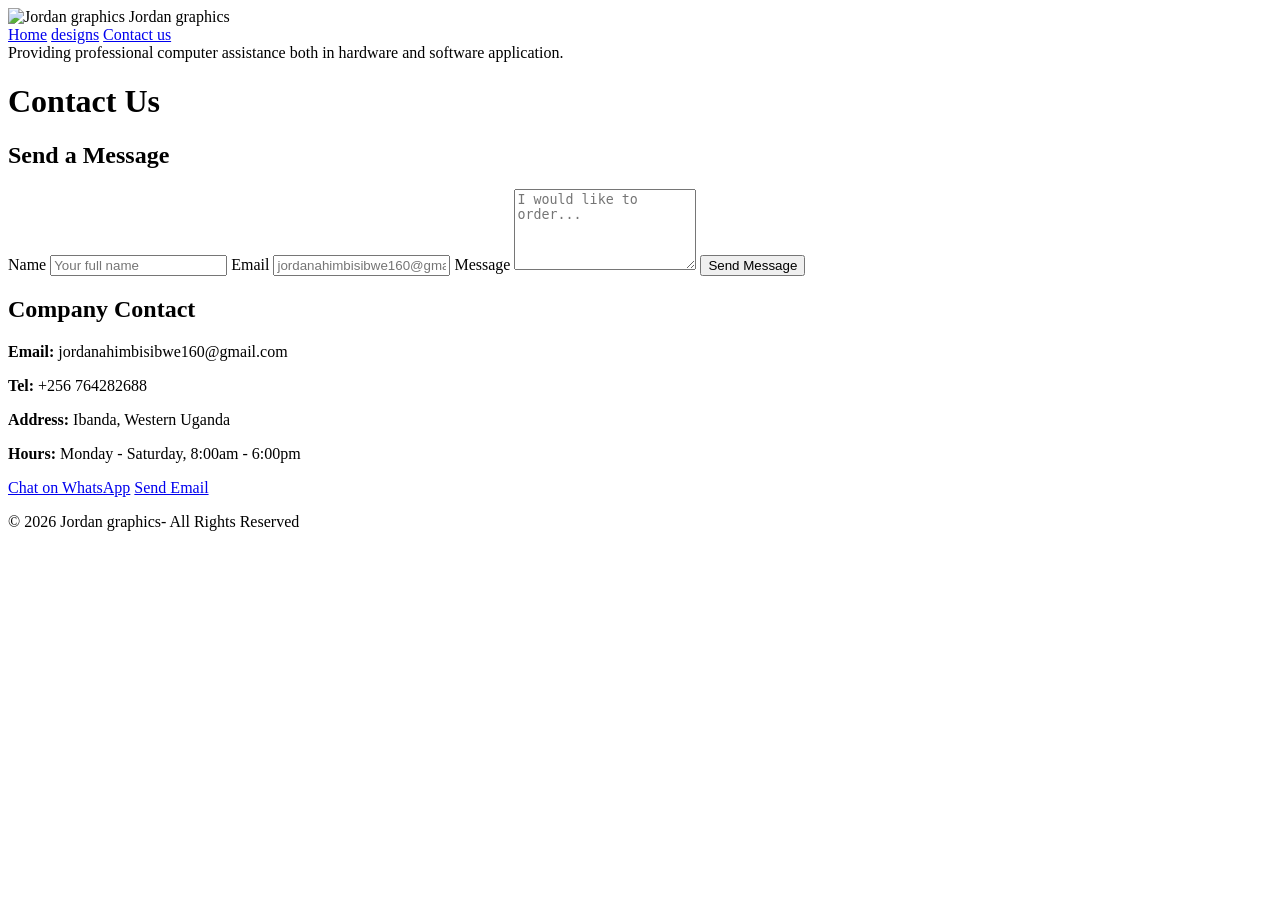
==== contact.html @ eba66798 "Rename CONTACT (1).HTML to contact.html" ====
<!DOCTYPE html>
<html lang="en">
<head>
  <meta charset="UTF-8">
  <meta name="viewport" content="width=device-width, initial-scale=1.0">
  <title>Jordan graphics</title>
  <link rel="stylesheet" href="style.css">
</head>
<body>
  <header>
    <div class="container header-content">
      <div class="logo">
        <img src="logo.jpg" alt="Jordan graphics">
        <span>Jordan graphics</span>
      </div>
      <nav class="navbar">
        <a href="index.html">Home</a>
        <a href="designs.html">designs</a>
        <a href="contact.html"class="active">Contact us</a>
      </nav>
    </div>
    <div class="banner">
       Providing professional computer assistance both in hardware and software application.
    </div>
  </header>

<main class="container">
  <h1>Contact Us</h1>
  
  <div class="contact-grid">
    <section class="form-box">
      <h2>Send a Message</h2>
      <form id="contactForm">
        <label for="name">Name</label>
        <input type="text" id="name" name="name" placeholder="Your full name" required>

        <label for="email">Email</label>
        <input type="email" id="email" name="email" placeholder="jordanahimbisibwe160@gmail.com" required>

        <label for="message">Message</label>
        <textarea id="message" name="message" rows="5" placeholder="I would like to order..." required></textarea>

        <button type="submit" class="btn">Send Message</button>
      </form>
      <p id="formStatus"></p>
    </section>

    <section class="info-box">
      <h2>Company Contact</h2>
      <p><strong>Email:</strong> jordanahimbisibwe160@gmail.com</p>
      <p><strong>Tel:</strong> +256 764282688</p>
      <p><strong>Address:</strong> Ibanda, Western Uganda</p>
      <p><strong>Hours:</strong> Monday - Saturday, 8:00am - 6:00pm</p>
      
      <a href="https://wa.me/256764282688" class="btn" target="_blank">Chat on WhatsApp</a>
      <a href="mailto: jordanahimbisibwe160@gmail.com" class="btn-outline">Send Email</a>
    </section>
  </div>
</main>

<footer>
  <p>&copy; 2026 Jordan graphics- All Rights Reserved</p>
</footer>

<script>
document.getElementById('contactForm').addEventListener('submit', function(e){
  e.preventDefault();
  const name = document.getElementById('name').value;
  const msg = document.getElementById('message').value;
  document.getElementById('formStatus').textContent = `Thanks ${name}! Message received.`;
  document.getElementById('formStatus').style.color = "#22c55e";
  // Open WhatsApp with message
  window.open(`https://wa.me/256764282688?text=Hello Jordan, I'm ${name}. ${msg}`,'_blank');
  this.reset();
});
</script>
</body>
</html>
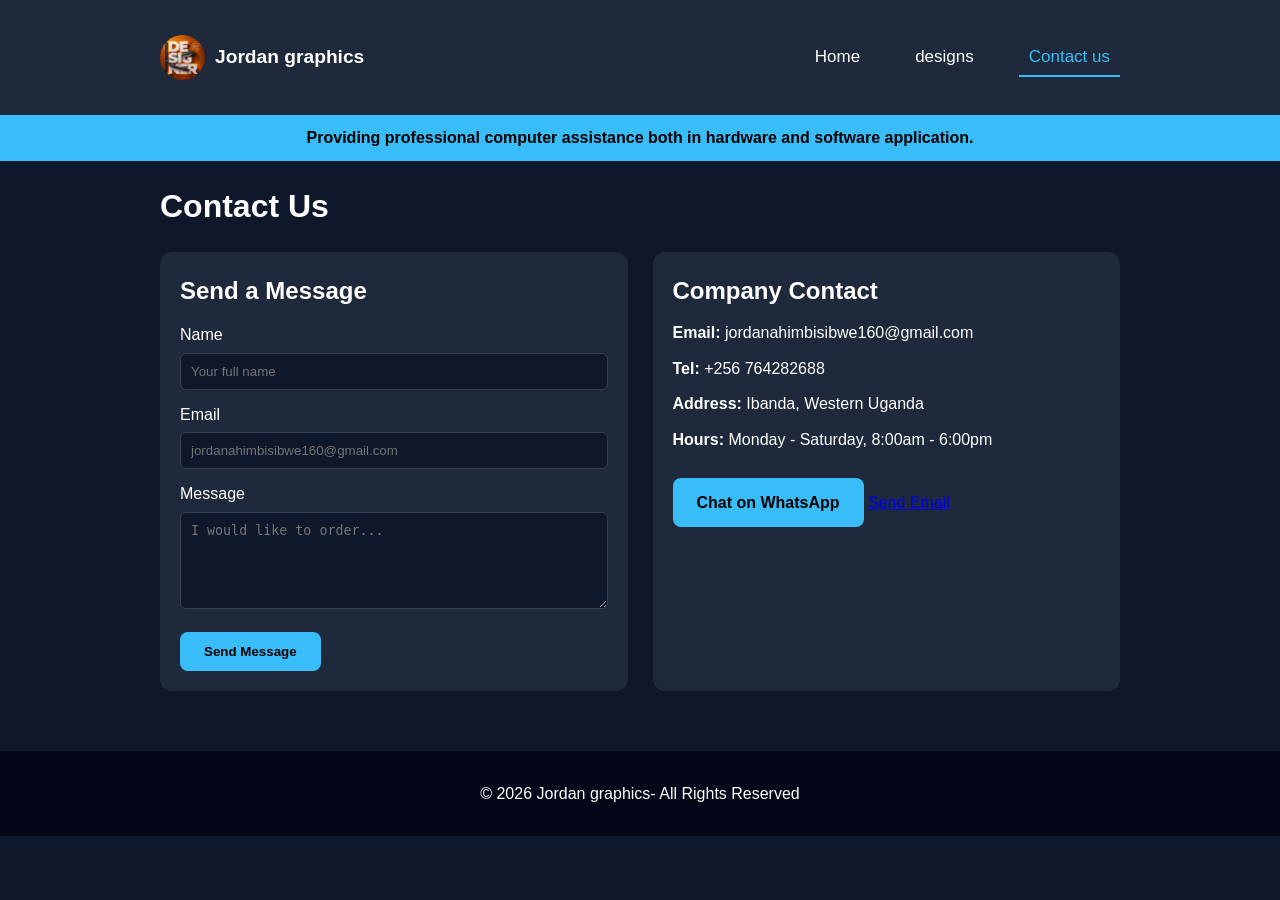
==== commit f48fbaf6: "Update logo image source in contact.html" ====
--- a/contact.html
+++ b/contact.html
@@ -10,7 +10,7 @@
   <header>
     <div class="container header-content">
       <div class="logo">
-        <img src="logo.jpg" alt="Jordan graphics">
+        <img src="logo (1).jpg" alt="Jordan graphics">
         <span>Jordan graphics</span>
       </div>
       <nav class="navbar">
--- a/style.css
+++ b/style.css
@@ -0,0 +1,124 @@
+* { margin: 0; padding: 0; box-sizing: border-box; }
+
+body {
+  font-family: Arial, sans-serif;
+  background: #0f172a;
+  color: #fff;
+  line-height: 1.6;
+}
+
+.container { max-width: 1000px; margin: auto; padding: 20px; }
+
+/* Header */
+header { background: #1e293b; padding-top: 15px; }
+.header-content { display: flex; justify-content: space-between; align-items: center; flex-wrap: wrap; }
+.logo { display: flex; align-items: center; gap: 10px; font-weight: bold; font-size: 1.2rem; }
+.logo img { width: 45px; height: 45px; border-radius: 50%; }
+.navbar a { color: #fff; text-decoration: none; margin-left: 15px; padding: 5px 10px; }
+.navbar a.active, .navbar a:hover { color: #38bdf8; border-bottom: 2px solid #38bdf8; }
+
+.banner { background: #38bdf8; color: #000; text-align: center; padding: 10px; font-weight: bold; margin-top: 15px; }
+
+/* Hero */
+.hero { text-align: center; padding: 60px 20px; }
+.hero h1 { font-size: 2.5rem; color: #38bdf8; margin-bottom: 15px; }
+.hours { margin-top: 20px; background: #1e293b; padding: 15px; border-radius: 8px; display: inline-block; }
+
+.btn { background: #38bdf8; color: #000; padding: 12px 24px; border: none; border-radius: 8px; text-decoration: none; font-weight: bold; display: inline-block; margin-top: 15px; }
+.btn:hover { background: #0ea5e9; }
+
+/* Footer */
+footer { background: #020617; padding: 30px 20px; margin-top: 40px; text-align: center; }
+.footer-grid { display: flex; justify-content: space-around; margin-top: 20px; flex-wrap: wrap; gap: 20px; text-align: left; }
+footer ul { list-style: none; }
+footer a { color: #38bdf8; text-decoration: none; }
+footer a:hover { text-decoration: underline; }
+* { margin: 0; padding: 0; box-sizing: border-box; }
+body { font-family: Arial, sans-serif; }
+
+header { background: #1e293b; }
+
+/* FIXED TOP BAR */
+.top-bar {
+  display: flex;
+  align-items: center;
+  justify-content: space-between;
+  padding: 15px 20px;
+}
+
+.logo-area {
+  display: flex;
+  align-items: center;
+  gap: 10px;
+  white-space: nowrap; /* STOPS "EcoFresh Organics" breaking into 2 lines */
+}
+
+.logo-area img {
+  width: 55px;
+  height: 55px;
+  background: white;
+  border-radius: 50%;
+  border: 2px solid #22c55e;
+}
+
+.logo-area h1 {
+  font-size: 20px;
+  color: white;
+  white-space: nowrap;
+}
+
+/* FIXED NAV - NO PURPLE */
+nav {
+  display: flex;
+  gap: 20px;
+  flex-wrap: nowrap;
+}
+
+nav a {
+  color: white !important; /* kills purple */
+  text-decoration: none !important; /* kills underline */
+  font-size: 17px;
+  padding-bottom: 4px;
+}
+
+nav a.active {
+  color: #38bdf8 !important;
+  border-bottom: 3px solid #38bdf8;
+}
+
+/* BLUE BANNER */
+.promo {
+  background: #7dd3fc;
+  color: black;
+  padding: 12px 20px;
+  font-weight: bold;
+  font-size: 18px;
+}
+
+/* Mobile fix */
+@media (max-width: 600px) {
+  .top-bar { flex-direction: column; align-items: flex-start; gap: 10px; }
+  nav { width: 100%; justify-content: space-between; }
+}
+.nav{display:flex;justify-content:space-between;align-items:center}
+.grid{display:grid;grid-template-columns:repeat(auto-fit,minmax(200px,1fr));gap:20px;margin-top:20px}
+.card{background:#1e293b;padding:15px;border-radius:12px;text-align:center}
+.card img {
+  width: 100%;
+  height: auto; /* show full image, no crop */
+  max-height: 280px;
+  object-fit: contain; /* shows whole picture */
+  background: #ffffff; /* white background for PNGs like your suit photo */
+  border-radius: 8px;
+  display: block;
+}
+.actions{text-align:center;margin:25px 0}
+#clear{background:none;border:1px solid #38bdf8;color:#38bdf8;padding:10px 20px;border-radius:8px;cursor:pointer}
+
+.contact-grid{display:grid;grid-template-columns:1fr 1fr;gap:25px;margin-top:20px}
+.form-box,.info-box{background:#1e293b;padding:20px;border-radius:12px}
+.form-box label{display:block;margin:12px 0 5px}
+.form-box input,.form-box textarea{width:100%;padding:10px;border-radius:6px;border:1px solid #334155;background:#0f172a;color:#fff}
+.form-box input:focus,.form-box textarea:focus{outline:none;border-color:#38bdf8}
+.info-box p{margin:10px 0}
+@media(max-width:700px){.contact-grid{grid-template-columns:1fr}}
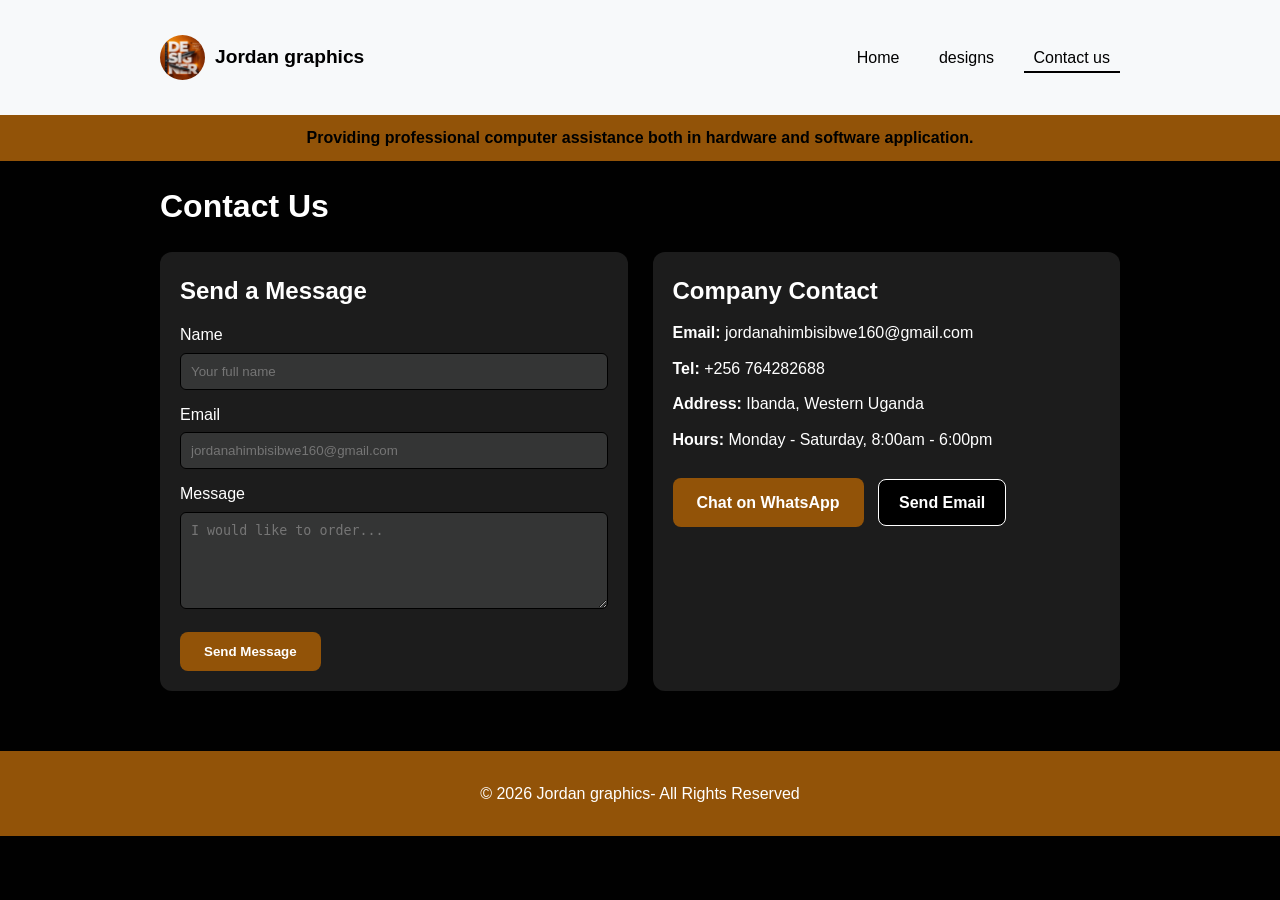
==== commit 31d0fb1f: "Change logo text color to black Updated the text color of the logo name to black." ====
--- a/contact.html
+++ b/contact.html
@@ -11,7 +11,7 @@
     <div class="container header-content">
       <div class="logo">
         <img src="logo (1).jpg" alt="Jordan graphics">
-        <span>Jordan graphics</span>
+        <span style="color: black;">Jordan graphics</span>
       </div>
       <nav class="navbar">
         <a href="index.html">Home</a>
--- a/style.css
+++ b/style.css
@@ -2,123 +2,208 @@
 
 body {
   font-family: Arial, sans-serif;
-  background: #0f172a;
+  background: #010101;
   color: #fff;
   line-height: 1.6;
 }
 
-.container { max-width: 1000px; margin: auto; padding: 20px; }
-
-/* Header */
-header { background: #1e293b; padding-top: 15px; }
-.header-content { display: flex; justify-content: space-between; align-items: center; flex-wrap: wrap; }
-.logo { display: flex; align-items: center; gap: 10px; font-weight: bold; font-size: 1.2rem; }
-.logo img { width: 45px; height: 45px; border-radius: 50%; }
-.navbar a { color: #fff; text-decoration: none; margin-left: 15px; padding: 5px 10px; }
-.navbar a.active, .navbar a:hover { color: #38bdf8; border-bottom: 2px solid #38bdf8; }
-
-.banner { background: #38bdf8; color: #000; text-align: center; padding: 10px; font-weight: bold; margin-top: 15px; }
+.container {
+   max-width: 1000px; 
+   margin: auto;
+    padding: 20px; 
+  }
+
+
+header { 
+  background: #f7f9fa;
+   padding-top: 15px;
+   }
+.header-content { 
+  display: flex; 
+  justify-content: space-between;
+   align-items: center;
+    flex-wrap: wrap; 
+  }
+.logo {
+   display: flex;
+    align-items: center;
+     gap: 10px; 
+     font-weight: bold;
+      font-size: 1.2rem;
+     }
+.logo img { 
+  width: 45px;
+   height: 45px;
+    border-radius: 50%; 
+  }
+.navbar a { 
+  color: #000000;
+   text-decoration: none;
+    margin-left: 15px;
+     padding: 5px 10px;
+     }
+.navbar a.active, .navbar a:hover { 
+  color: black;
+   border-bottom: 2px solid black;
+  }
+
+.banner { 
+  background: #925308;
+   color: rgb(0, 0, 0);
+    text-align: center;
+     padding: 10px;
+      font-weight: bold;
+       margin-top: 15px;
+       }
 
 /* Hero */
-.hero { text-align: center; padding: 60px 20px; }
-.hero h1 { font-size: 2.5rem; color: #38bdf8; margin-bottom: 15px; }
-.hours { margin-top: 20px; background: #1e293b; padding: 15px; border-radius: 8px; display: inline-block; }
-
-.btn { background: #38bdf8; color: #000; padding: 12px 24px; border: none; border-radius: 8px; text-decoration: none; font-weight: bold; display: inline-block; margin-top: 15px; }
-.btn:hover { background: #0ea5e9; }
+.hero {
+   text-align: center; 
+   padding: 60px 20px; 
+  }
+.hero h1 { font-size: 2.5rem;
+   color:white;
+    margin-bottom: 15px;
+   }
+.hours { 
+  margin-top: 20px;
+   background: #292929;
+    padding: 15px; 
+    border-radius: 8px; 
+    display: inline-block;
+   }
+
+.btn { 
+  background: #925308; 
+  color: white;
+   padding: 12px 24px; 
+   border: none; 
+   border-radius: 8px;
+    text-decoration: none;
+     font-weight: bold; 
+     display: inline-block;
+      margin-top: 15px; 
+      cursor: pointer; 
+    }
+.btn:hover {
+   background: black;
+   }
+
+.btn-outline {
+   border: 1px solid black;
+    color: white;
+     padding: 12px 24px; 
+     border-radius: 8px; 
+     text-decoration: none;
+      font-weight: bold;
+       display: inline-block;
+        margin-top: 15px; 
+        margin-left: 10px;
+       }
+.btn-outline:hover { 
+  background: rgba(56,189,248,0.1); }
 
 /* Footer */
-footer { background: #020617; padding: 30px 20px; margin-top: 40px; text-align: center; }
-.footer-grid { display: flex; justify-content: space-around; margin-top: 20px; flex-wrap: wrap; gap: 20px; text-align: left; }
-footer ul { list-style: none; }
-footer a { color: #38bdf8; text-decoration: none; }
-footer a:hover { text-decoration: underline; }
-* { margin: 0; padding: 0; box-sizing: border-box; }
-body { font-family: Arial, sans-serif; }
-
-header { background: #1e293b; }
-
-/* FIXED TOP BAR */
-.top-bar {
-  display: flex;
-  align-items: center;
-  justify-content: space-between;
-  padding: 15px 20px;
-}
-
-.logo-area {
-  display: flex;
-  align-items: center;
-  gap: 10px;
-  white-space: nowrap; /* STOPS "EcoFresh Organics" breaking into 2 lines */
-}
-
-.logo-area img {
-  width: 55px;
-  height: 55px;
-  background: white;
-  border-radius: 50%;
-  border: 2px solid #22c55e;
-}
-
-.logo-area h1 {
-  font-size: 20px;
-  color: white;
-  white-space: nowrap;
-}
-
-/* FIXED NAV - NO PURPLE */
-nav {
-  display: flex;
-  gap: 20px;
-  flex-wrap: nowrap;
-}
-
-nav a {
-  color: white !important; /* kills purple */
-  text-decoration: none !important; /* kills underline */
-  font-size: 17px;
-  padding-bottom: 4px;
-}
-
-nav a.active {
-  color: #38bdf8 !important;
-  border-bottom: 3px solid #38bdf8;
-}
-
-/* BLUE BANNER */
-.promo {
-  background: #7dd3fc;
-  color: black;
-  padding: 12px 20px;
-  font-weight: bold;
-  font-size: 18px;
-}
-
-/* Mobile fix */
-@media (max-width: 600px) {
-  .top-bar { flex-direction: column; align-items: flex-start; gap: 10px; }
-  nav { width: 100%; justify-content: space-between; }
-}
-.nav{display:flex;justify-content:space-between;align-items:center}
-.grid{display:grid;grid-template-columns:repeat(auto-fit,minmax(200px,1fr));gap:20px;margin-top:20px}
-.card{background:#1e293b;padding:15px;border-radius:12px;text-align:center}
+footer { 
+  background: #925308; 
+  padding: 30px 20px;
+   margin-top: 40px; 
+   text-align: center;
+   }
+.footer-grid { 
+  display: flex; 
+  justify-content: space-around;
+   margin-top: 20px;
+    flex-wrap: wrap;
+     gap: 20px;
+      text-align: left;
+     }
+footer ul { 
+  list-style: none;
+ }
+footer a { 
+  color: #1905fb;
+   text-decoration: none;
+   }
+footer a:hover { 
+  text-decoration: underline;
+ }
+
+/* Designs grid */
+.container
+.grid { 
+  display: grid;
+   grid-template-columns: repeat(auto-fit, minmax(200px, 1fr));
+    gap: 20px;
+     margin-top: 20px;
+   }
+.card { background: #1c1c1c;
+   padding: 15px;
+    border-radius: 12px;
+     text-align: center;
+     }
 .card img {
   width: 100%;
-  height: auto; /* show full image, no crop */
-  max-height: 280px;
-  object-fit: contain; /* shows whole picture */
-  background: #ffffff; /* white background for PNGs like your suit photo */
+  height: auto;
+  max-height: none;
+  object-fit: contain;
+  background: #ffffff;
   border-radius: 8px;
   display: block;
 }
-.actions{text-align:center;margin:25px 0}
-#clear{background:none;border:1px solid #38bdf8;color:#38bdf8;padding:10px 20px;border-radius:8px;cursor:pointer}
-
-.contact-grid{display:grid;grid-template-columns:1fr 1fr;gap:25px;margin-top:20px}
-.form-box,.info-box{background:#1e293b;padding:20px;border-radius:12px}
-.form-box label{display:block;margin:12px 0 5px}
-.form-box input,.form-box textarea{width:100%;padding:10px;border-radius:6px;border:1px solid #334155;background:#0f172a;color:#fff}
-.form-box input:focus,.form-box textarea:focus{outline:none;border-color:#38bdf8}
-.info-box p{margin:10px 0}
-@media(max-width:700px){.contact-grid{grid-template-columns:1fr}}
+
+.actions { text-align: center;
+   margin: 25px 0; 
+  }
+#clear { 
+  background: black;
+   border: 1px solid none;
+    color: white;
+     padding: 10px 20px; 
+     border-radius: 8px;
+      cursor: pointer; 
+    }
+
+/* Contact page */
+.contact-grid { 
+  display: grid;
+   grid-template-columns: 1fr 1fr;
+    gap: 25px;
+     margin-top: 20px;
+     }
+.form-box, .info-box { 
+  background: #1c1c1c; 
+  padding: 20px;
+   border-radius: 12px;
+   }
+.form-box label { 
+  display: block; 
+  margin: 12px 0 5px;
+ }
+.form-box input, .form-box textarea { 
+  width: 100%;
+   padding: 10px;
+    border-radius: 6px;
+     border: 1px solid #000000;
+      background: #343535; 
+      color: #fff; 
+    }
+.form-box input:focus, .form-box textarea:focus { 
+  outline: none; 
+  border-color: black;
+ }
+.info-box p {
+   margin: 10px 0;
+   }
+
+@media (max-width: 700px) {
+  .contact-grid { grid-template-columns: 1fr; }
+}
+.btn-outline{
+  background: black;
+   border: 1px solid ;
+    color: white;
+     padding: 10px 20px; 
+     border-radius: 8px;
+      cursor: pointer; 
+}
